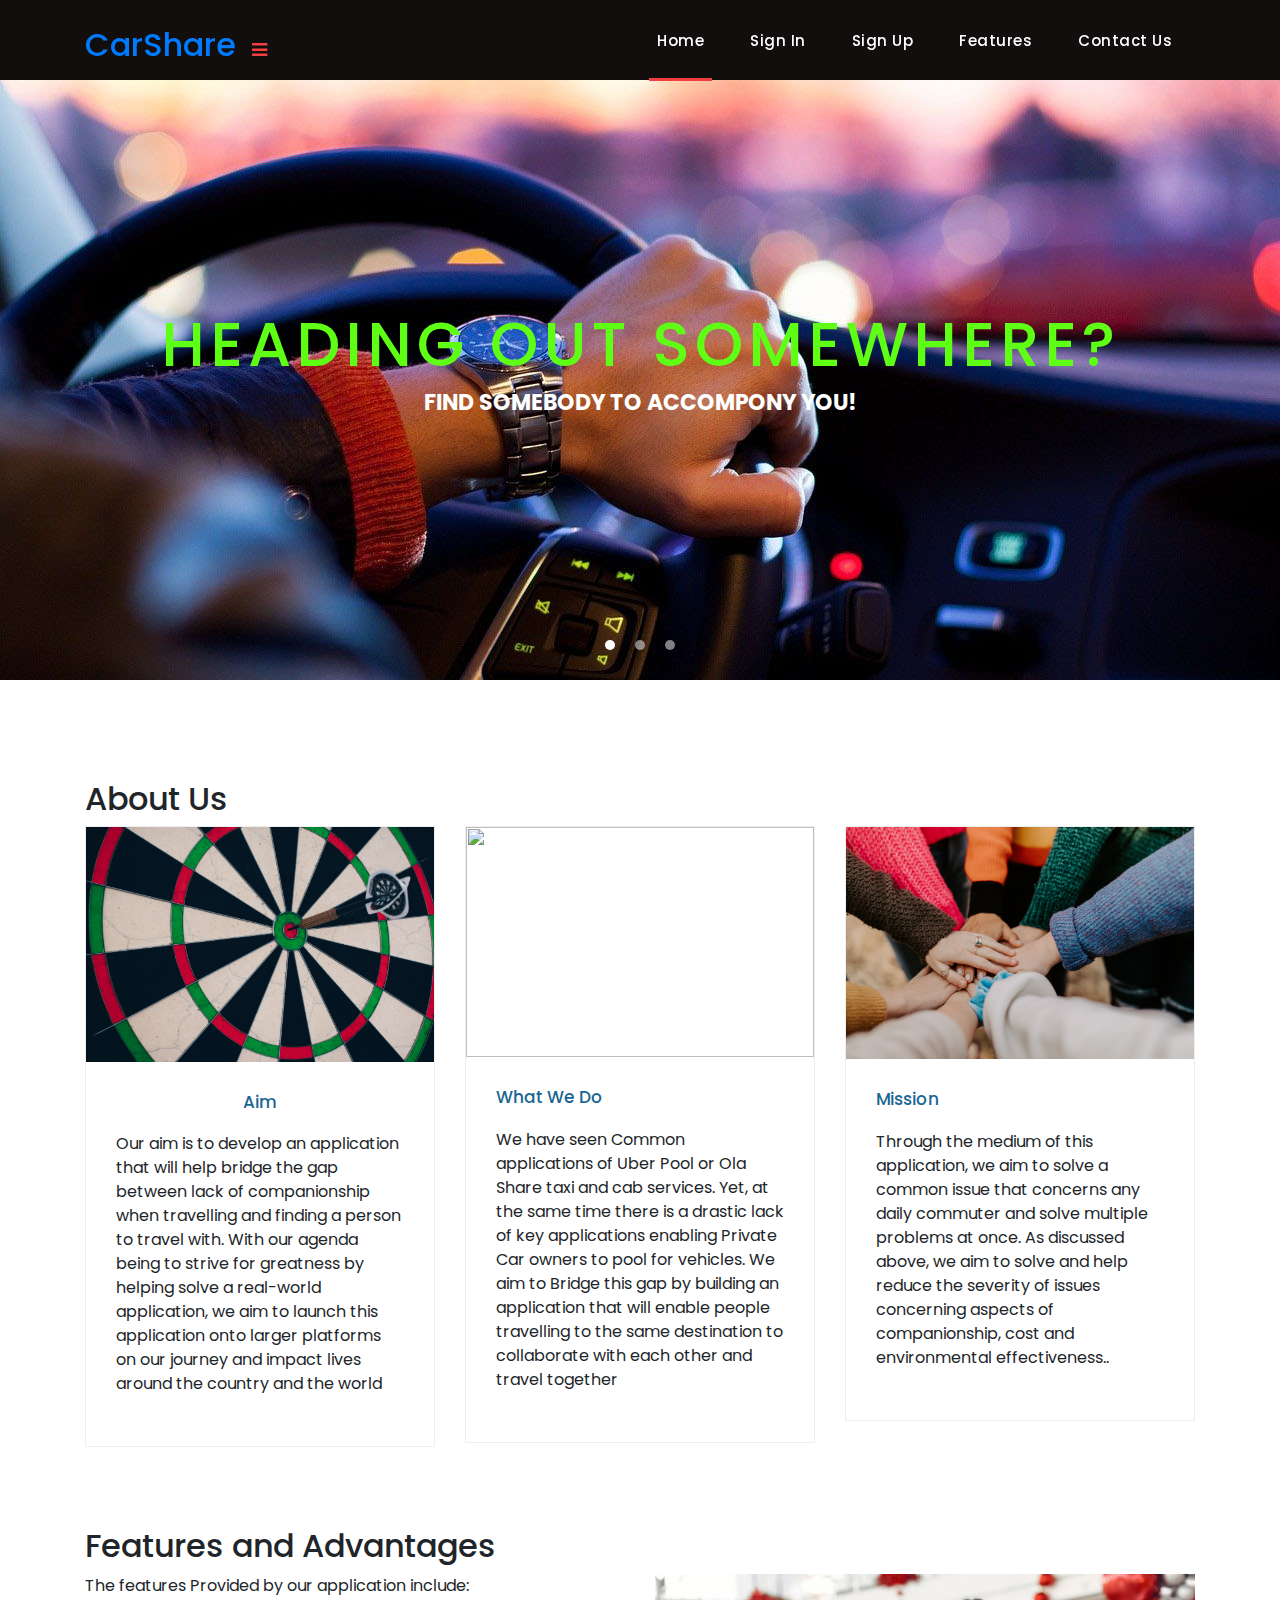
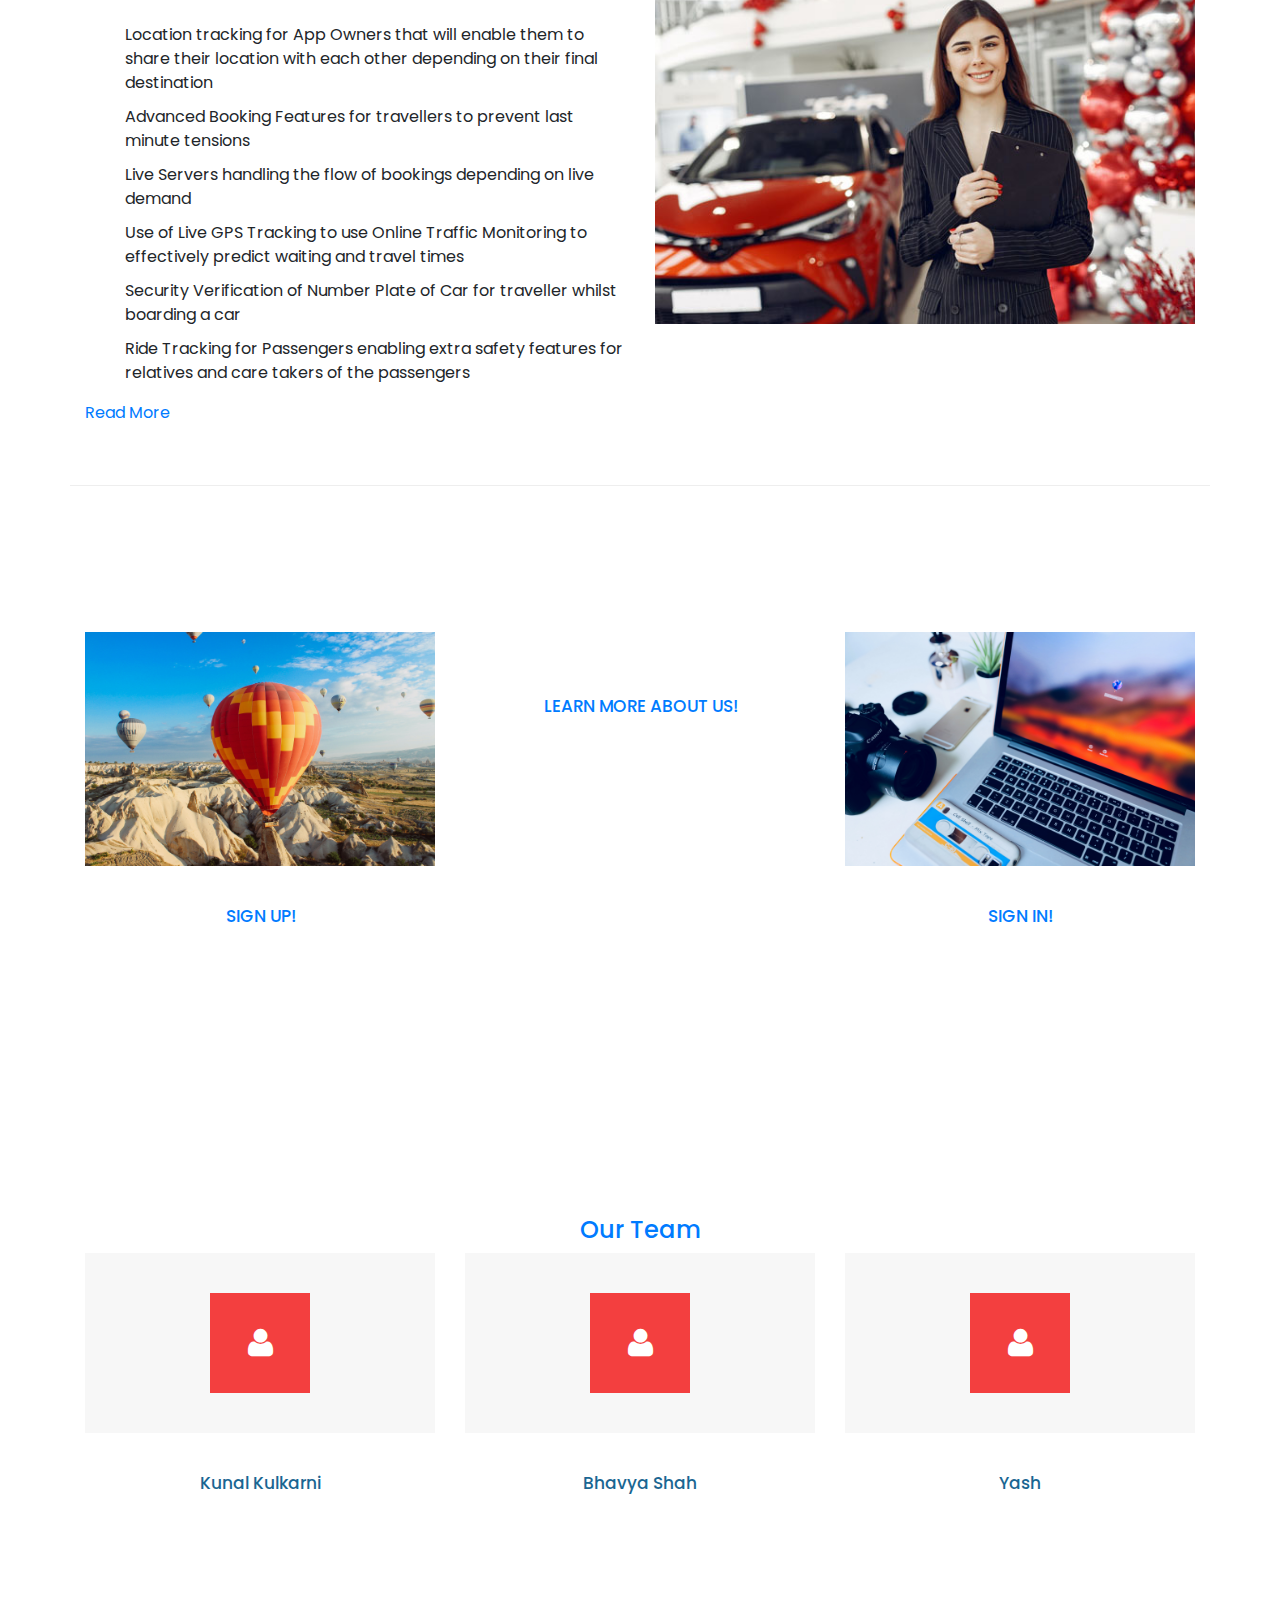
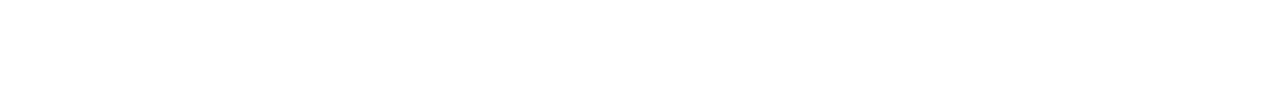
==== index.html @ 342f81fe "Add files via upload" ====
<!DOCTYPE html>
<html lang="en">
  <head>
    <meta charset="utf-8">
    <meta name="viewport" content="width=device-width, initial-scale=1, shrink-to-fit=no">
    <meta name="description" content="">
    <meta name="author" content="">
    <link rel="icon" href="assets/images/favicon.ico">
    <link href="https://fonts.googleapis.com/css?family=Poppins:100,200,300,400,500,600,700,800,900&display=swap" rel="stylesheet">
    <title>CarShare</title>
    <link href="vendor/bootstrap/css/bootstrap.min.css" rel="stylesheet">
    <link rel="stylesheet" href="assets/css/fontawesome.css">
    <link rel="stylesheet" href="assets/css/style.css">
    <link rel="stylesheet" href="assets/css/owl.css">
  </head>
  <body>
    <div id="preloader">
        <div class="jumper">
            <div></div>
            <div></div>
            <div></div>
        </div>
    </div>  
    <header class="">
      <nav class="navbar navbar-expand-lg">
        <div class="container">
          <a class="navbar-brand" href="index.html"><h2>CarShare</em></h2></a>
          <button class="navbar-toggler" type="button" data-toggle="collapse" data-target="#navbarResponsive" aria-controls="navbarResponsive" aria-expanded="false" aria-label="Toggle navigation"></button>
            <span class="navbar-toggler-icon"></span>
          </button>
          <div class="collapse navbar-collapse" id="navbarResponsive">
            <ul class="navbar-nav ml-auto">
                <li class="nav-item active">
                    <a class="nav-link" href="index.html">Home
                      <span class="sr-only">(current)</span>
                    </a>
                </li> 

                <li class="nav-item"><a class="nav-link" href="signin.html">Sign In</a></li>
                <li class="nav-item"><a class="nav-link" href="signup.html">Sign Up</a></li>

                <!-- <li class="nav-item dropdown">
                    <a class="nav-link dropdown-toggle" data-toggle="dropdown" href="#" role="button" aria-haspopup="true" aria-expanded="false">More</a>
                    
                    <div class="dropdown-menu">
                      <a class="dropdown-item" href="blog.html">Blog</a>
                      <a class="dropdown-item" href="team.html">Team</a>
                      <a class="dropdown-item" href="testimonials.html">Testimonials</a>
                      <a class="dropdown-item" href="terms.html">Terms</a>
                    </div>
                </li> -->

                <li class="nav-item"><a class="nav-link" href="features.html">Features</a></li>
                
                <li class="nav-item"><a class="nav-link" href="contact.html">Contact Us</a></li>
            </ul>
          </div>
        </div>
      </nav>
    </header>

    <!-- Page Content -->
    <!-- Banner Starts Here -->
    <div class="banner header-text">
      <div class="owl-banner owl-carousel">
        <div class="banner-item-01">
          <div class="text-content">
            <h2>Heading out Somewhere?</h2>
            <h4>Find somebody to Accompony You!</h4>
          </div>
        </div>
        <div class="banner-item-02">
          <div class="text-content">
            <h2>Need a Ride?</h2>
            <h4>Find a Companion going to the same destination!</h4>
          </div>
        </div>
        <div class="banner-item-03">
          <div class="text-content">
            <h2>Book a Ride Today!</h2>
            <h4>Interact with people, save money and help the environment all at once!</h4>
          </div>
        </div>
      </div>
    </div>
    <!-- Banner Ends Here -->

    <div class="latest-products">
      <div class="container">
        <div class="row">
          <div class="col-md-12">
            <div class="section-heading">
              <h2>About Us</h2>
            </div>
          </div>
          <div class="col-md-4">
            <div class="product-item">
              <img src="assets/images/aim.jpg" alt="">
              <div class="down-content">
                <a href="offers.html" style="text-align: center;" style="height: 250px;"><h4>Aim</h4></a>
                <p>Our aim is to develop an application that will help bridge the gap between
                  lack of companionship when travelling and finding a person to travel with. 
                  With our agenda being to strive for greatness by helping solve a real-world 
                  application, we aim to launch this application onto larger platforms on our
                  journey and impact lives around the country and the world
                </p>
                
                <!-- <p>Lorem ipsume dolor sit amet, adipisicing elite. Itaque, corporis nulla aspernatur.</p> -->
              </div>
            </div>
          </div>

          <div class="col-md-4">
            <div class="product-item">
              <a href="offers.html"><img src="assets/images/whatwedo.jpg" style="height: 230px;" alt=""></a>
              <div class="down-content">
                <a href="offers.html"><h4>What We Do</h4></a>
                <p>We have seen Common applications of Uber Pool or Ola Share taxi and cab services. Yet, at the 
                  same time there is a drastic lack of key applications enabling Private Car owners to pool for 
                  vehicles. We aim to Bridge this gap by building an application that will enable people travelling 
                  to the same destination to collaborate with each other and travel together</p>
              </div>
            </div>
          </div>

          <div class="col-md-4">
            <div class="product-item">
              <a href="offers.html"><img src="assets/images/misssion.jpg" alt=""></a>
              <div class="down-content">
                <a href="offers.html"><h4>Mission</h4></a>
                <p>Through the medium of this application, we aim to solve a common issue that concerns any daily 
                  commuter and solve multiple problems at once. As discussed above, we aim to solve and help 
                  reduce the severity of issues concerning aspects of companionship, cost and environmental 
                  effectiveness..</p>
              </div>
            </div>
          </div>
        </div>
      </div>
    </div>

    <div class="best-features">
      <div class="container">
        <div class="row">
          <div class="col-md-12">
            <div class="section-heading">
              <h2>Features and Advantages</h2>
            </div>
          </div>
          <div class="col-md-6">
            <div class="left-content">
              <p>The features Provided by our application include:</p>
              <ul class="featured-list">
                <li>Location tracking for App Owners that will enable them to share their location with each other 
                  depending on their final destination</li>
                <li>Advanced Booking Features for travellers to prevent last minute tensions</li>
                <li> Live Servers handling the flow of bookings depending on live demand </li>
                <li>Use of Live GPS Tracking to use Online Traffic Monitoring to effectively predict waiting and 
                  travel times</li>
                <li>Security Verification of Number Plate of Car for traveller whilst boarding a car</li>
                <li>Ride Tracking for Passengers enabling extra safety features for relatives and care takers of 
                  the passengers</li>
              </ul>
              <a href="features.html" class="filled-button">Read More</a>
            </div>
          </div>
          <div class="col-md-6">
            <div class="right-image">
              <img src="assets/images/about-1-570x350.jpg" alt="">
            </div>
          </div>
        </div>
      </div>
    </div>

    <div class="services" style="background-image: url(assets/images/other-image-fullscren-1-1920x900.jpg);" >
      <div class="container">
        <div class="row">
          <div class="col-md-12">
            <div class="section-heading">
              <h2>What are you waiting for?</h2>
            </div>
          </div>

          <div class="col-lg-4 col-md-6">
            <div class="service-item">
              <a href="signup.html" class="services-item-image"><img src="assets/images/signup.jpg" class="img-fluid" alt=""></a>

              <div class="down-content">
                <h4><a href="signup.html">SIGN UP!</a></h4>
              </div>
            </div>
          </div>
          <div class="col-lg-4 col-md-6">
            <div class="service-item">
              <a href="features.html" class="services-item-image"><img src="assets/images/learnmore.jpg" class="img-fluid" alt=""></a>

              <div class="down-content">
                <h4><a href="features.html">LEARN MORE ABOUT US!</a></h4>
              </div>
            </div>
          </div>
          <div class="col-lg-4 col-md-6">
            <div class="service-item">
              <a href="signin.html" class="services-item-image"><img src="assets/images/signin.jpg" class="img-fluid" alt=""></a>

              <div class="down-content">
                <h4><a href="signin.html">SIGN IN!</h4>
              </div>
            </div>
          </div>
        </div>
      </div>
    </div>

    <div class="happy-clients">
      <div class="container">
        <div class="row">
          <div class="col-md-12" style="text-align: center;">
            <h4>Our Team</h4>
          </div>
          <div class="col-md-12">
            <div class="owl-clients owl-carousel text-center">
              <div class="service-item">
                <div class="icon">
                  <i class="fa fa-user"></i>
                </div>
                <div class="down-content">
                  <h4>Kunal Kulkarni</h4>
                </div>
              </div>
              
              <div class="service-item">
                <div class="icon">
                  <i class="fa fa-user"></i>
                </div>
                <div class="down-content">
                  <h4>Bhavya Shah</h4>
                </div>
              </div>
              
              <div class="service-item">
                <div class="icon">
                  <i class="fa fa-user"></i>
                </div>
                <div class="down-content">
                  <h4>Yash</h4>
                </div>
              </div>
            </div>
          </div>
        </div>
      </div>
    </div>

    
  <br><br><br>


    <!-- Bootstrap core JavaScript -->
    <script src="vendor/jquery/jquery.min.js"></script>
    <script src="vendor/bootstrap/js/bootstrap.bundle.min.js"></script>


    <!-- Additional Scripts -->
    <script src="assets/js/custom.js"></script>
    <script src="assets/js/owl.js"></script>
  </body>
</html>
---- assets/css/style.css ----
body {
  font-family: 'Poppins', sans-serif;
  overflow-x: hidden;
}
#preloader {
  overflow: hidden;
  background: #f33f3f;
  left: 0;
  right: 0;
  top: 0;
  bottom: 0;
  position: fixed;
  z-index: 9999999;
  color: #fff;
}

#preloader .jumper {
  left: 0;
  top: 0;
  right: 0;
  bottom: 0;
  display: block;
  position: absolute;
  margin: auto;
  width: 50px;
  height: 50px;
}

#preloader .jumper > div {
  background-color: #fff;
  width: 10px;
  height: 10px;
  border-radius: 100%;
  -webkit-animation-fill-mode: both;
  animation-fill-mode: both;
  position: absolute;
  opacity: 0;
  width: 50px;
  height: 50px;
  -webkit-animation: jumper 1s 0s linear infinite;
  animation: jumper 1s 0s linear infinite;
}

#preloader .jumper > div:nth-child(2) {
  -webkit-animation-delay: 0.33333s;
  animation-delay: 0.33333s;
}

#preloader .jumper > div:nth-child(3) {
  -webkit-animation-delay: 0.66666s;
  animation-delay: 0.66666s;
}

/* Header Style */
header {
	position: absolute;
	z-index: 99999;
	width: 100%;
	height: 80px;
	background-color: #130e0e;
	
}
header .navbar {
	padding: 17px 0px;
}

#navbarResponsive {
	z-index: 999;
}
.navbar-collapse {
	text-align: center;
}
.navbar .navbar-nav .nav-item {
	margin: 0px 15px;
}
.navbar .navbar-nav a.nav-link {
	text-transform: capitalize;
	font-size: 15px;
	font-weight: 500;
	letter-spacing: 0.5px;
	color: #fff;
	transition: all 0.5s;
	margin-top: 5px;
}
.navbar .navbar-nav .nav-link:hover,
.navbar .navbar-nav .active>.nav-link,
.navbar .navbar-nav .nav-link.active,
.navbar .navbar-nav .nav-link.show,
.navbar .navbar-nav .show>.nav-link {
	color: #fff;
	padding-bottom: 25px;
	border-bottom: 3px solid #f33f3f;
}
.navbar .navbar-toggler-icon {
	background-image: none;
}
.navbar .navbar-toggler {
	border-color: #f33f3f;
	background-color: #f33f3f;	
	height: 36px;
	outline: none;
	border-radius: 0px;
	position: absolute;
	right: 30px;
	top: 20px;
}
.navbar .navbar-toggler-icon:after {
	content: '\f0c9';
	color: #f33f3f;
	font-size: 18px;
	line-height: 26px;
	font-family: 'FontAwesome';
}



/* Banner Style */
.banner {
	position: relative;
	text-align: center;
	padding-top: 80px;
}

.banner-item-01 {
	padding: 300px 0px;
	background-image: url(../images/slider-image-1-1920x600.jpg);
	background-size: cover;
	background-repeat: no-repeat;
	background-position: center center;
}

.banner-item-02 {
	padding: 300px 0px;
	background-image: url(../images/slider-image-2-1920x600.jpg);
	background-size: cover;
	background-repeat: no-repeat;
	background-position: center center;
}

.banner-item-03 {
	padding: 300px 0px;
	background-image: url(../images/image3.jpg);
	background-size: cover;
	background-repeat: no-repeat;
	background-position: center center;
}

.banner .banner-item {
	max-height: 600px;
}

.banner .text-content {
	position: absolute;
	top: 50%;
	transform: translateY(-50%);
	text-align: center;
	width: 100%;
}

.banner .text-content h4 {
	color: #ffffff;
	font-size: 22px;
	text-transform: uppercase;
	font-weight: 700;
	margin-bottom: 35px;
}

.banner .text-content h2 {
	color: rgb(94, 255, 20);
	font-size: 62px;
	text-transform: uppercase;
	letter-spacing: 5px;
}

.owl-banner .owl-dots .owl-dot {
  border-radius: 3px;
}
.owl-banner .owl-dots {
    display: -webkit-box;
    display: -webkit-flex;
    display: -ms-flexbox;
    display: flex;
    -ms-flex-pack: center;
    -webkit-justify-content: center;
    justify-content: center;
    position: absolute;
    left: 50%;
    transform: translateX(-50%);
    bottom: 30px;
}
.owl-banner .owl-dots .owl-dot {
    width: 10px;
    height: 10px;
    border-radius: 50%;
    margin: 0 10px;
    background-color: #fff;
    opacity: 0.5;
}
.owl-banner .owl-dots .owl-dot:focus {
    outline: none
}
.owl-banner .owl-dots .owl-dot.active {
    background-color: #fff;
    opacity: 1;
}



/* Latest Produtcs */

.latest-products {
	margin-top: 100px;
}

.section-heading a {
	float: right;
	margin-top: -35px;
	text-transform: uppercase;
	font-size: 13px;
	font-weight: 700;
	color: #f33f3f;
}

.product-item {
	border: 1px solid #eee;
	margin-bottom: 30px;
}

.product-item .down-content {
	padding: 30px;
	position: relative;
}

.product-item img {
	width: 100%;
	overflow: hidden;
}

.product-item .down-content h4 {
	font-size: 17px;
	color: #1a6692;
	margin-bottom: 20px;
}

.product-item .down-content h6 {
	font-size: 18px;
	margin-bottom: 15px;
	color: #121212;
}

.product-item .down-content h6 small{
	color: #999;
}

.product-item .down-content p {
	margin-bottom: 20px;
}

.product-item .down-content ul li {
	display: inline-block;
}

.product-item .down-content ul li i {
	color: #f33f3f;
	font-size: 14px;
}

.product-item .down-content span {
	position: absolute;
	right: 30px;
	bottom: 30px;
	font-size: 13px;
	color: #f33f3f;
	font-weight: 500;
}

.product-item .down-content span a {
	color: #f33f3f;
	display: inline-block;
	margin-bottom: 3px;
}

.modal-dialog { 
	margin-top: 10%; 
}

/* Best Features */

.about-features {
	margin-top: 100px!important;
}

.about-features p {
	border-bottom: 1px solid #eee;
	padding-bottom: 20px;
}

.about-features .container .row {
	padding-bottom: 0px!important;
	border-bottom: none!important;
}

.best-features {
	margin-top: 50px;
}

.best-features .container .row {
	border-bottom: 1px solid #eee;
	padding-bottom: 60px;
}

.best-features img {
	width: 100%;
	overflow: hidden;
}

.best-features h4 {
	font-size: 17px;
	color: #1a6692;
	margin-bottom: 20px;
}

.best-features ul.featured-list li {
	display: block;
	margin-bottom: 10px;
}

.best-features p {
	margin-bottom: 25px;
}

.best-features ul.featured-list li a {
	font-size: 14px;
	color: #4a4a4a;
	font-weight: 300;
	transition: all .3s;
	position: relative;
	padding-left: 13px;
}

.best-features ul.featured-list li a:before {
	content: '';
	width: 5px;
	height: 5px;
	display: inline-block;
	background-color: #4a4a4a;
	position: absolute;
	left: 0;
	transition: all .3s;
	top: 8px;
}

.best-features ul.featured-list li a:hover {
	color: #f33f3f;
}

.best-features ul.featured-list li a:hover::before {
	background-color: #f33f3f;
}

.best-features .filled-button {
	margin-top: 20px;
}





/* Call To Action */

.call-to-action .inner-content {
	margin-top: 60px;
	padding: 30px;
	background-color: #f7f7f7;
	border-radius: 5px;
}

.call-to-action .inner-content h4 {
	font-size: 17px;
	color: #1a6692;
	margin-bottom: 15px;
}

.call-to-action .inner-content em {
	font-style: normal;
	font-weight: 700;
}

.call-to-action .inner-content .col-md-4 {
	text-align: right;
}

.call-to-action .inner-content .filled-button {
	margin-top: 12px;
}


/* 


/* Services */

.services {
	background-position: center center;
	background-repeat: no-repeat;
	background-size: cover;
	background-attachment: fixed;
	padding: 100px 0px;
}

.services .section-heading h2 { 
	color: #fff; 
}

.service-item {
	text-align: center;
	margin-bottom: 30px;
}

.service-item .icon {
	background-color: #f7f7f7;
	padding: 40px;
}

.service-item .icon i {
	width: 100px;
	height: 100px;
	display: inline-block;
	text-align: center;
	line-height: 100px;
	background-color: #f33f3f;
	color: #fff;
	font-size: 32px;
}

.service-item .down-content {
	background-color: #fff;
	padding: 40px 30px;
}

.service-item .down-content h4 {
	font-size: 17px;
	color: #1a6692;
	margin-bottom: 20px;
}

.service-item .down-content h6 { 
	margin-bottom: 15px;
}

.service-item .down-content p {
	margin-bottom: 25px;
}

.services-item-image { 
	display: block; 
}

.n-m { 
	margin: 0!important; 
}

.owl-clients button.owl-dot { 
	background: #f1f1f1!important; 
	width: 10px!important; 
	height: 10px!important; 
	margin: 0 10px!important; 
	border-radius: 50%;
}

.owl-clients button.owl-dot.active { 
	background: #f33f3f!important; 
}

/* Clients */

.happy-clients {
	margin-top: 100px;
	margin-bottom: 40px;
}

.happy-clients .client-item img {
	max-width: 100%;
	overflow: hidden;
	transition: all .3s;
	cursor: pointer;
}

.client-item h6 { 
	line-height: 1.6;  
}

.happy-clients .client-item img:hover {
	opacity: 0.8;
}




/* Find Us */

.find-us {
	margin-top: 100px;
}

.find-us p {
	border-bottom: 1px solid #eee;
	padding-bottom: 30px;
	margin-bottom: 30px;
}

.find-us h4 {
	font-size: 17px;
	color: #1a6692;
	margin-bottom: 20px;
}

.find-us .left-content {
	margin-left: 30px;
}



/* Send Message */

.send-message {
	margin-top: 100px;
}

.contact-form select,
.contact-form .form-control {
	font-size: 14px;
	width: 100%;
	height: 44px;
	display: inline-block;
	line-height: 42px;
	border: 1px solid #eee;
	border-radius: 0px;
	margin-bottom: 30px;
}

.contact-form select:focus,
.contact-form .form-control:focus {
	box-shadow: none;
	border: 1px solid #eee;
}

.contact-form textarea {
	font-size: 14px;
	width: 100%;
	min-width: 100%;
	min-height: 120px;
	height: 120px;
	max-height: 180px;
	border: 1px solid #eee;
	border-radius: 0px;
	margin-bottom: 30px;
}

.contact-form textarea:focus {
	box-shadow: none;
	border: 1px solid #eee;
}

.contact-form button.filled-button {
	background-color: #f33f3f;
	color: #fff;
	font-size: 14px;
	text-transform: capitalize;
	font-weight: 300;
	padding: 10px 20px;
	border-radius: 5px;
	display: inline-block;
	transition: all 0.3s;
	border: none;
	outline: none;
	cursor: pointer;
}

.contact-form button.filled-button:hover {
	background-color: #121212;
	color: #fff;
}

.accordion {
	margin-left: 30px;
}

.accordion a {
	cursor: pointer;
	font-size: 17px;
	color: #1a6692!important;
	margin-bottom: 20px;
	transition: all .3s;
}

.accordion a:hover {
	color: #f33f3f!important;
}

.accordion a.active {
  color: #f33f3f!important;
}

.accordion li .content {
  display: none;
  margin-top: 10px;
}

.accordion li:first-child {
	border-top: 1px solid #eee;
}

.accordion li {
	border-bottom: 1px solid #eee;
	padding: 15px 0px;
}

.section-background { 
	background: #f1f1f1; 
}

.section {
	padding: 30px 0;
}

.section p {
	margin-bottom: 15px;
}

.section .section-heading {
	margin-bottom: 45px;
}


/* Responsive Style */
@media (max-width: 768px) {
	.banner .text-content {
		width: 90%;
		margin-left: 5%;
	}
	.banner .text-content h4 {
		font-size: 22px;
	}

	.banner .text-content h2 {
		font-size: 36px;
		letter-spacing: 0.5px;
	}
	.banner-item-01,
	.banner-item-02,
	.banner-item-03 {
		padding: 180px 0px;
	}
	.page-heading .text-content h4 {
		font-size: 22px;
	}

	.page-heading .text-content h2 {
		font-size: 36px;
		letter-spacing: 0.5px;
	}
	.section-heading a {
		float: none;
		margin-top: 0px;
		display: block;
		margin-bottom: 20px;
	}
	.product-item .down-content h4 {
		margin-bottom: 20px!important;
	}
	.best-features .left-content {
		margin-bottom: 30px;
	}
	.call-to-action .inner-content {
		text-align: center;
	}
	.call-to-action .inner-content .filled-button {
		text-align: center;
		width: 100%;
		margin-top: 20px;
	}
	.about-features img {
		margin-bottom: 30px;
	}
	.service-item {
		margin-bottom: 30px;
	}
	.find-us #map {
		margin-bottom: 30px;
	}
	.find-us .left-content {
		margin-left: 0px;
	}
	.send-message .accordion {
		margin-top: 30px;
		margin-left: 0px;
	}
}

@media (max-width: 992px) {
	.navbar .navbar-brand {
		position: absolute;
		left: 30px;
		top: 32px;
	}
	.navbar .navbar-brand {
		width: auto;
	}
	.navbar:after {
		display: none;
	}
	#navbarResponsive {
	    z-index: 99999;
	    position: absolute;
	    top: 80px;
	    left: 0;
	    width: 100%;
	    text-align: center;
	    background-color: #fff;
	    box-shadow: 0px 10px 10px rgba(0,0,0,0.1);
	}
	.navbar .navbar-nav .nav-item {
		border-bottom: 1px solid #eee;
	}
	.navbar .navbar-nav .nav-item:last-child {
		border-bottom: none;
	}
	.navbar .navbar-nav a.nav-link {
		padding: 15px 0px;
		color: #1e1e1e!important;
	}
	.navbar .navbar-nav .nav-link:hover,
	.navbar .navbar-nav .active>.nav-link,
	.navbar .navbar-nav .nav-link.active,
	.navbar .navbar-nav .nav-link.show,
	.navbar .navbar-nav .show>.nav-link {
		color: #f33f3f!important;
		border-bottom: none!important;
		padding-bottom: 15px;
	}
	.product-item .down-content h4 {
		margin-bottom: 10px;
	}
	.product-item .down-content h6 {
		margin-bottom: 20px;
	}
}
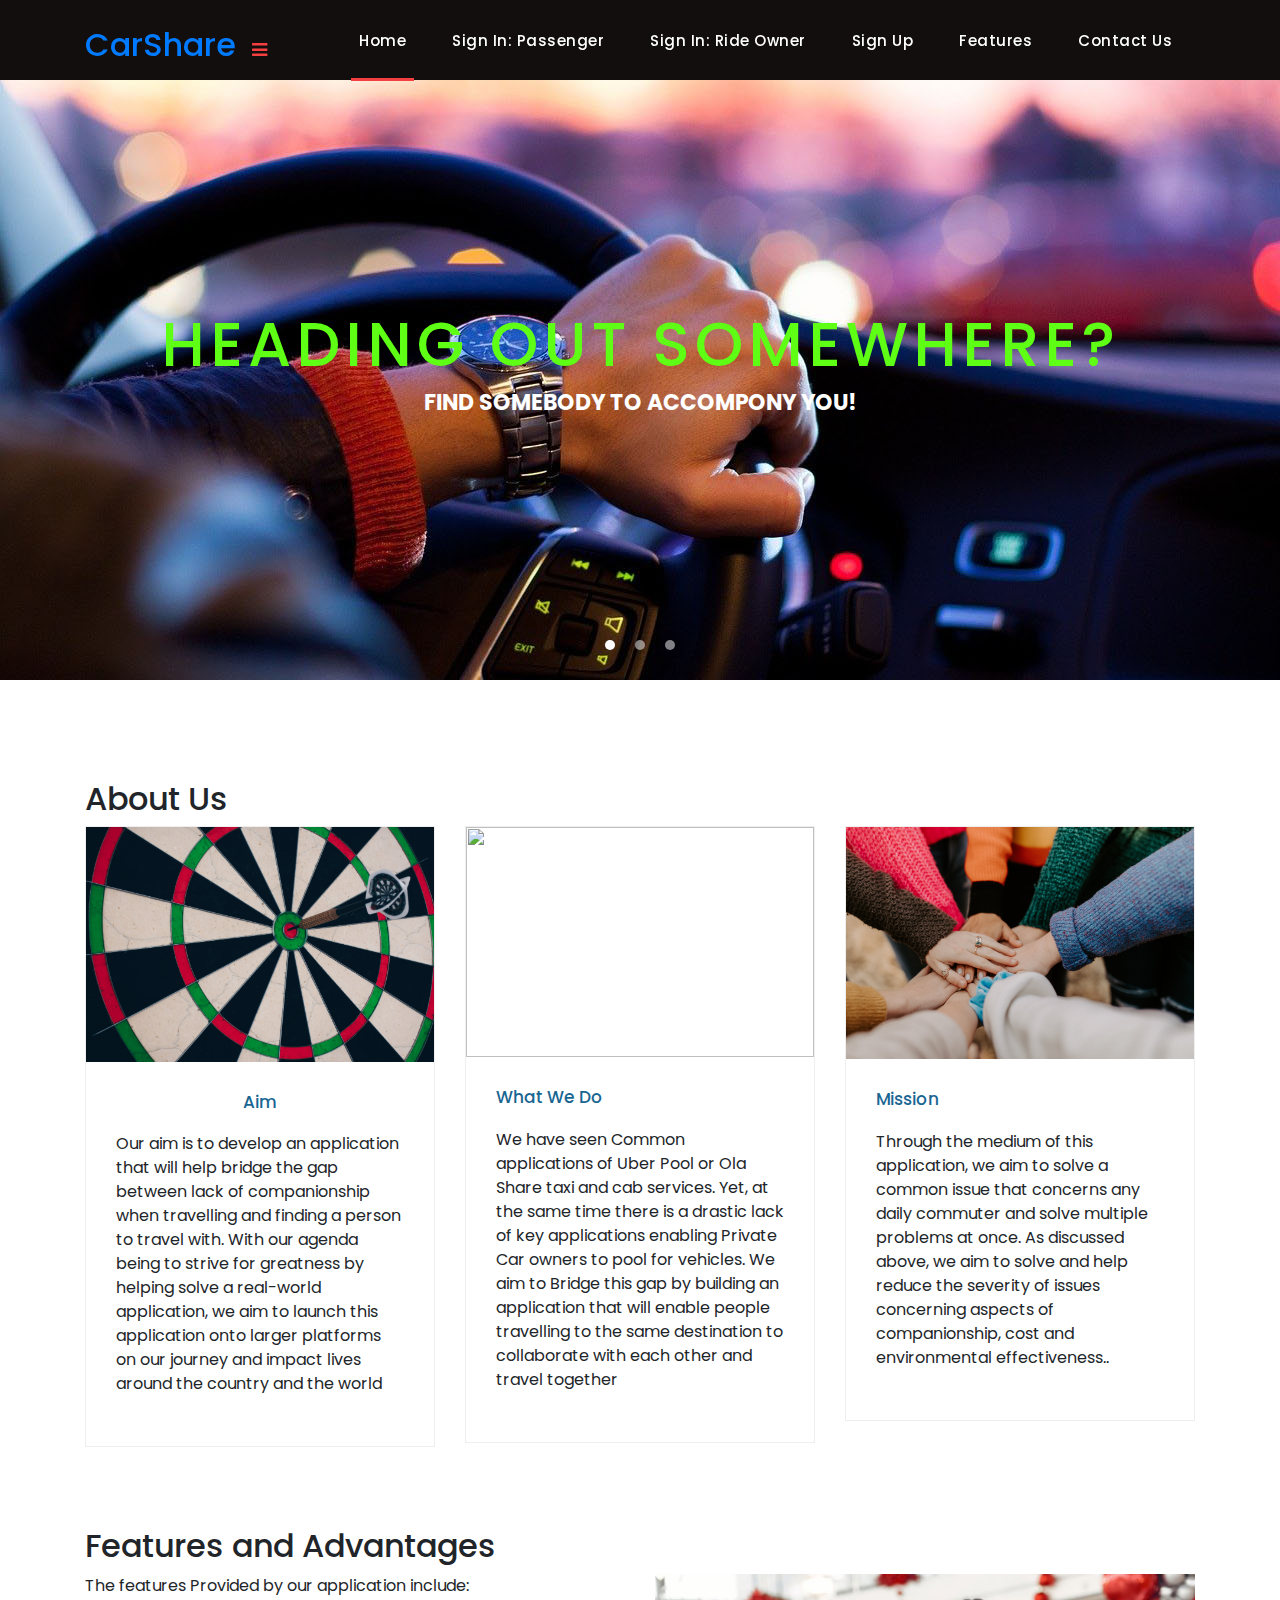
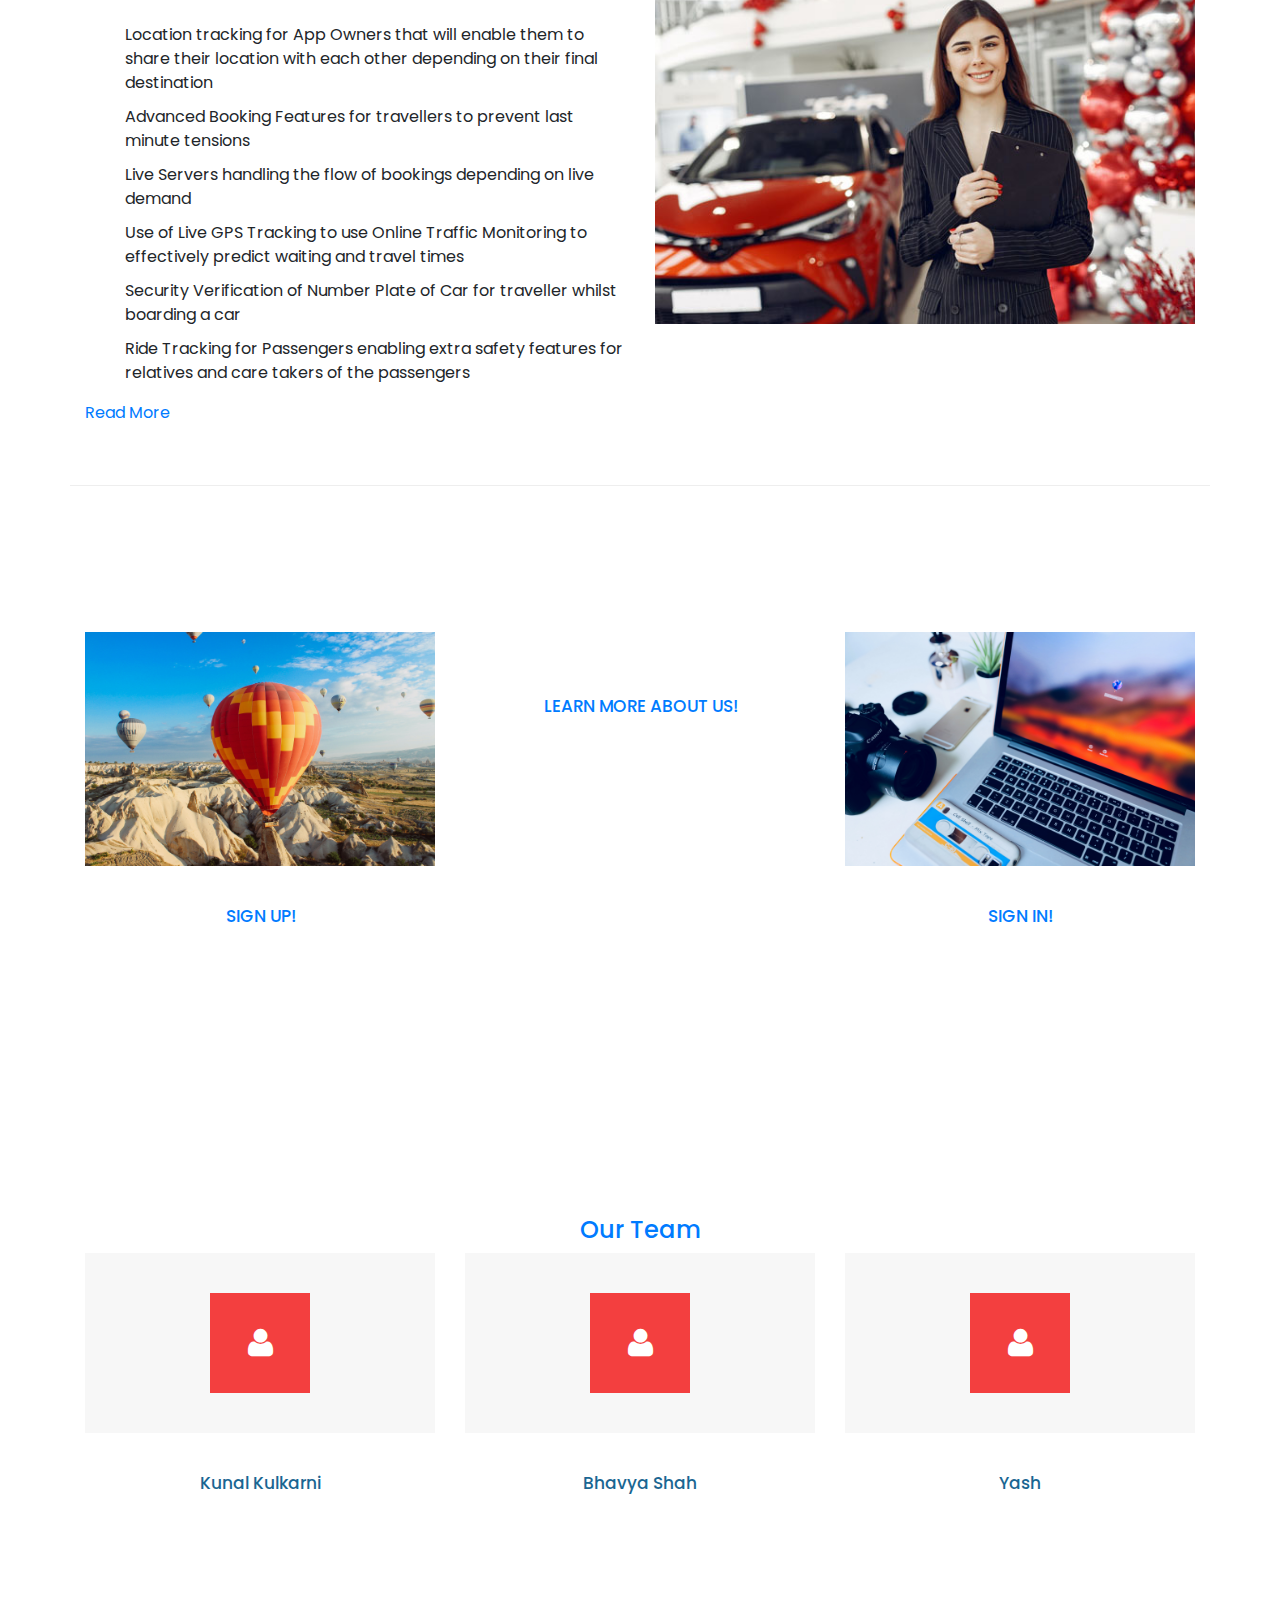
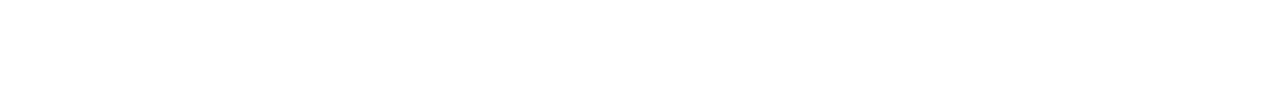
==== commit 73f259c6: "Update index.html" ====
--- a/index.html
+++ b/index.html
@@ -36,7 +36,8 @@
                     </a>
                 </li> 
 
-                <li class="nav-item"><a class="nav-link" href="signin.html">Sign In</a></li>
+                <li class="nav-item"><a class="nav-link" href="signin_passenger.html">Sign In: Passenger</a></li>
+                <li class="nav-item"><a class="nav-link" href="signin_ride_owner.html">Sign In: Ride Owner</a></li>
                 <li class="nav-item"><a class="nav-link" href="signup.html">Sign Up</a></li>
 
                 <!-- <li class="nav-item dropdown">
@@ -266,4 +267,4 @@
     <script src="assets/js/custom.js"></script>
     <script src="assets/js/owl.js"></script>
   </body>
-</html>+</html>
